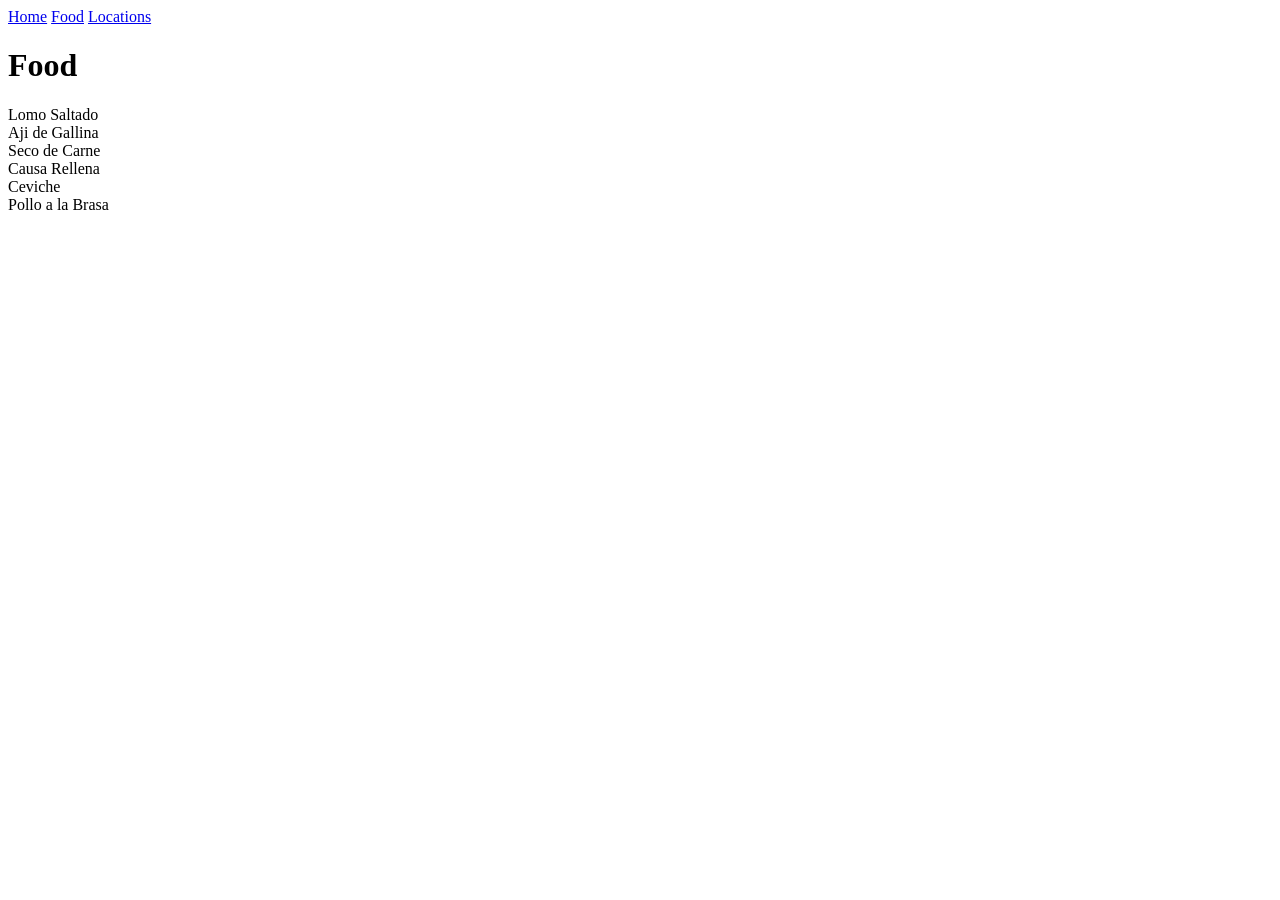
==== food.html @ 750fd9a9 "save" ====
<!DOCTYPE html>
<html>
    <head>
        <title>Food</title>
        <link rel="stylesheet" href="style.css">
    </head>
    <body>
        <nav>
            <a href="index.html">Home</a>
            <a href="food.html">Food</a>
            <a href="locations.html">Locations</a>
        </nav>
        <h1>Food</h1>

        <div class="container">
            <div class="item i1">Lomo Saltado</div>
            <div class="item i2">Aji de Gallina</div>
            <div class="item i3">Seco de Carne</div>
            <div class="item i4">Causa Rellena</div>
            <div class="item i5">Ceviche</div>
            <div class="item i6">Pollo a la Brasa</div>
        </div>


    </body>
</html>
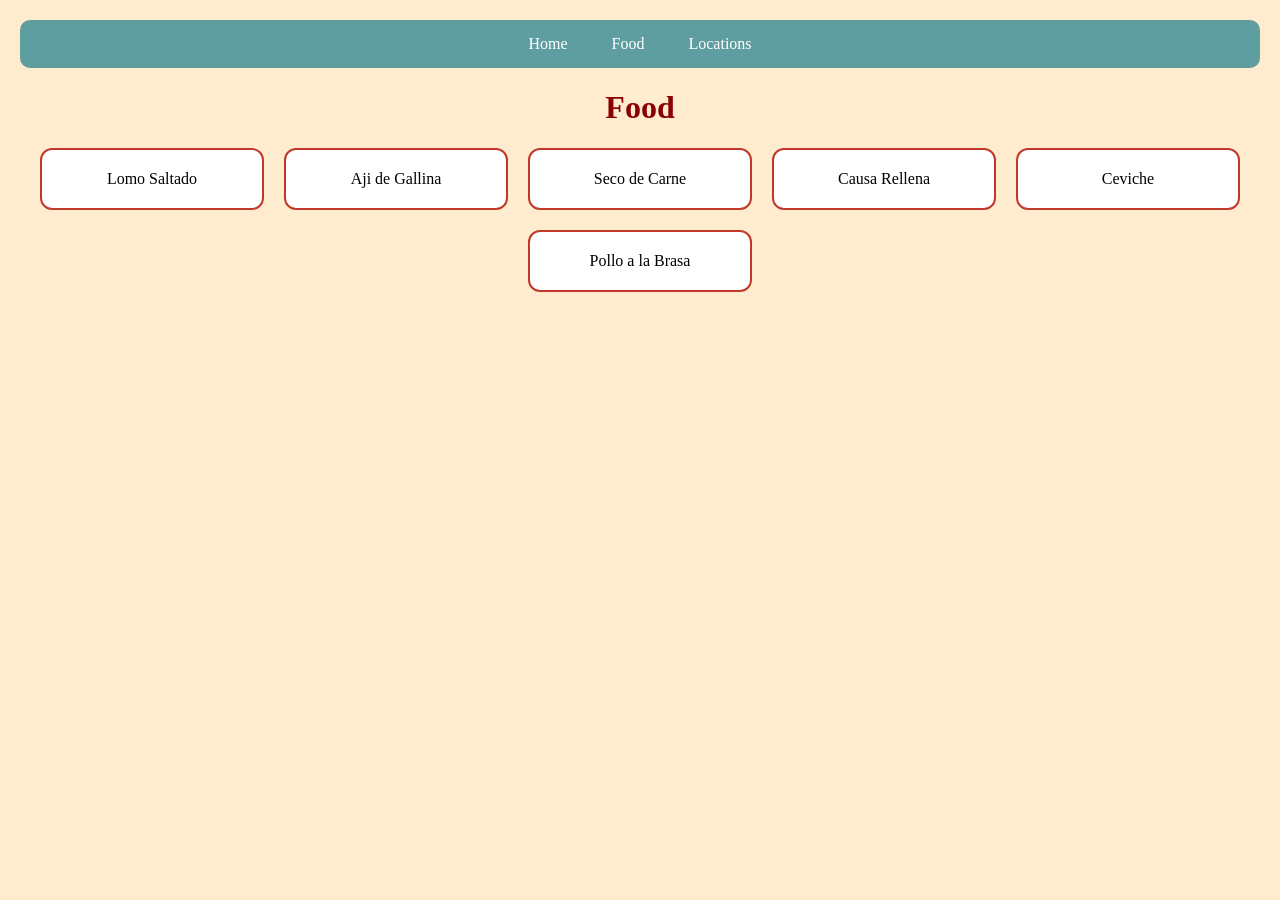
==== commit a78a24ac: "jiji" ====
--- a/food.html
+++ b/food.html
@@ -4,7 +4,7 @@
         <title>Food</title>
         <link rel="stylesheet" href="style.css">
     </head>
-    <body>
+    <body> 
         <nav>
             <a href="index.html">Home</a>
             <a href="food.html">Food</a>
--- a/style.css
+++ b/style.css
@@ -0,0 +1,86 @@
+body{
+    background-color: blanchedalmond;
+    front-family: Arial, sans-serif;
+    margin: 0%;
+    padding: 20px;
+    text-align: center;
+}
+
+nav{
+    background-color: cadetblue;
+    padding:15px;
+    border-radius: 10px;
+    margin-bottom: 20px;
+}
+
+nav a{
+    color: white;
+    text-decoration: wavy;
+    front-weight: bold;
+    margin: 0 20px;
+}
+
+nav a: :hover {
+    color:white;
+    text-decoration: none;
+    front-weight: bold;
+    margin: 0 20px;
+}
+
+nav a:hover {
+    color: plum;
+}
+
+h1 {
+    color:#8b0000 ;
+}
+
+p{
+    width: 70%;
+    margin:auto;
+    line-height: 1.6;
+}
+
+img{
+    width: px;
+    border-radius: 12px;
+    margin: 20px  0;
+}
+
+.container {
+    display: flex;
+    flex-wrap: wrap;
+    justify-content: center;
+    gap: 20px;
+}
+
+.container div{
+    background: white;
+    border: 2px solid #c0392b;
+    border-radius: 12px;
+    padding: 20px;
+    width: 180px;
+    front-weight:bold;
+    box-shadow: 0 4px  8px rgba (0,0,0,.2);
+}
+
+table {
+    margin: auto;
+    width: 90%;
+    border-collapse: collapse;
+    background: lightcyan;
+}
+
+th,td {
+    border: 2px solid #c0392b
+    padding: 12px;
+}
+
+th {
+    background-color: #c0392b;
+    color:white;
+}
+
+tr: :nth-child (even). {
+    background-color: #f2f2f2;
+}
